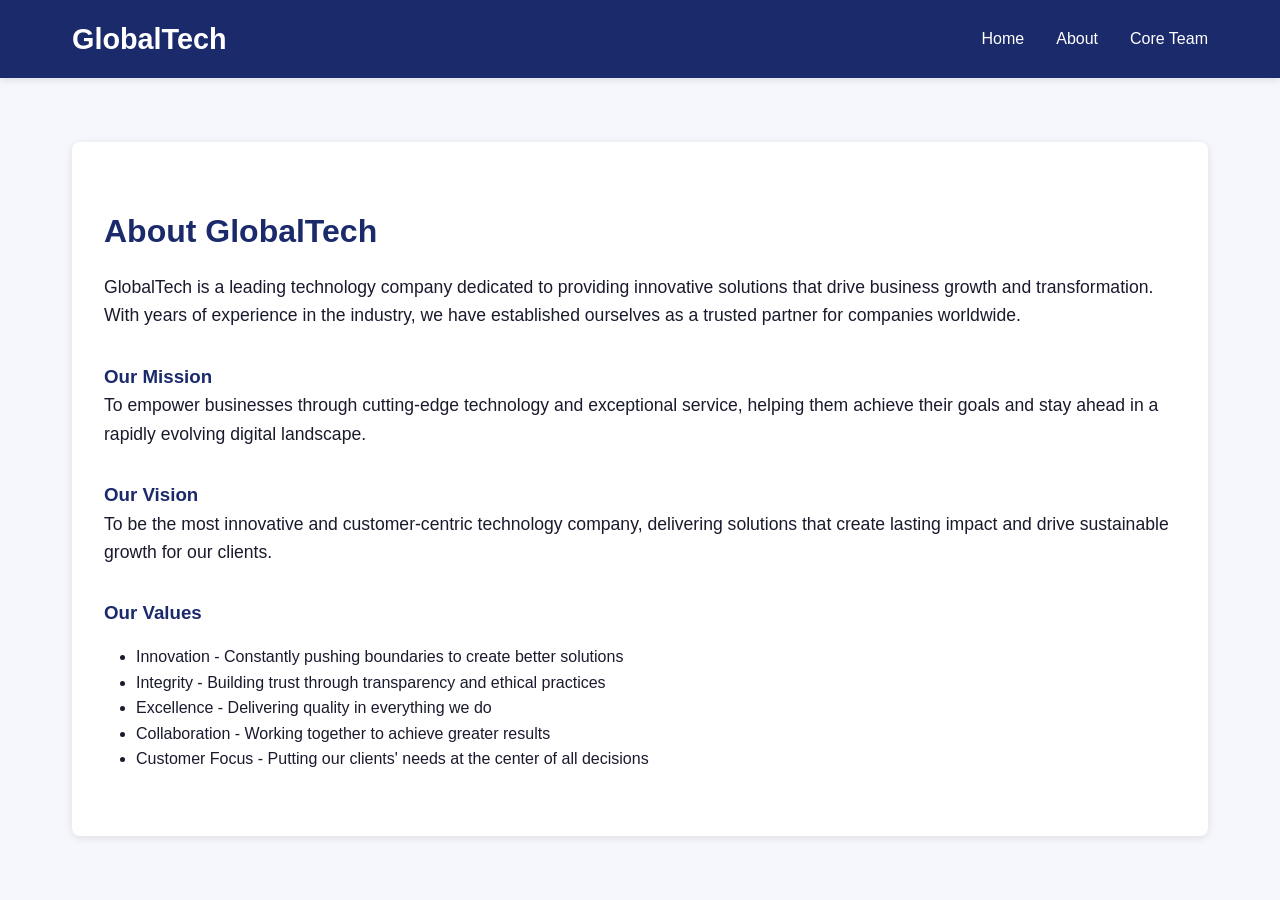
==== about.html @ 8118bec9 "testing UI Layout" ====
<!DOCTYPE html>
<html lang="en">
  <head>
    <meta charset="UTF-8">
    <meta name="viewport" content="width=device-width, initial-scale=1.0">
    <link rel="stylesheet" href="style/index.css">
    <link rel="stylesheet" href="style/mediaquery.css">
    <title>About - GlobalTech</title>
  </head>
  <body>
    <!-- Navbar -->
    <nav class="navbar">
      <div class="navbar-container">
        <!-- Logo -->
        <div class="navbar-logo">
          <a href="index.html" class="logo">GlobalTech</a>
        </div>
        
        <!-- Hamburger Menu -->
        <div class="hamburger" id="hamburger">
          <span></span>
          <span></span>
          <span></span>
        </div>
        
        <!-- Navigation Links -->
        <ul class="nav-menu" id="nav-menu">
          <li class="nav-item"><a href="index.html" class="nav-link">Home</a></li>
          <li class="nav-item"><a href="about.html" class="nav-link">About</a></li>
          <li class="nav-item"><a href="core-team.html" class="nav-link">Core Team</a></li>
        </ul>
      </div>
    </nav>
    
    <!-- Main Content -->
    <main>
      <section class="section">
        <h2>About GlobalTech</h2>
        <p>GlobalTech is a leading technology company dedicated to providing innovative solutions that drive business growth and transformation. With years of experience in the industry, we have established ourselves as a trusted partner for companies worldwide.</p>
        
        <h3 style="color: var(--color-dominant); margin-top: 2rem;">Our Mission</h3>
        <p>To empower businesses through cutting-edge technology and exceptional service, helping them achieve their goals and stay ahead in a rapidly evolving digital landscape.</p>
        
        <h3 style="color: var(--color-dominant); margin-top: 2rem;">Our Vision</h3>
        <p>To be the most innovative and customer-centric technology company, delivering solutions that create lasting impact and drive sustainable growth for our clients.</p>
        
        <h3 style="color: var(--color-dominant); margin-top: 2rem;">Our Values</h3>
        <ul style="margin-left: 2rem; margin-top: 1rem;">
          <li>Innovation - Constantly pushing boundaries to create better solutions</li>
          <li>Integrity - Building trust through transparency and ethical practices</li>
          <li>Excellence - Delivering quality in everything we do</li>
          <li>Collaboration - Working together to achieve greater results</li>
          <li>Customer Focus - Putting our clients' needs at the center of all decisions</li>
        </ul>
      </section>
    </main>
    
    <script src="script.js"></script>
  </body>
</html>
---- style/index.css ----
:root {
  --color-dominant: #1B2A6B;
  --color-subdominant: #2E45B8;
  --color-child: #5A72E0;
  --color-accent: #3DA9FC;
  --color-bg: #F5F7FC;
  --color-text: #1A1A2E;
}

* {
  margin: 0;
  padding: 0;
  box-sizing: border-box;
}

body {
  color: var(--color-text);
  background-color: var(--color-bg);
  font-family: 'Segoe UI', Tahoma, Geneva, Verdana, sans-serif;
  line-height: 1.6;
}

/* Navbar Styles */
.navbar {
  background-color: var(--color-dominant);
  padding: 0;
  position: sticky;
  top: 0;
  z-index: 100;
  box-shadow: 0 2px 8px rgba(0, 0, 0, 0.1);
}

.navbar-container {
  max-width: 1200px;
  margin: 0 auto;
  display: flex;
  justify-content: space-between;
  align-items: center;
  padding: 1rem 2rem;
}

.navbar-logo {
  flex-shrink: 0;
}

.logo {
  color: white;
  font-size: 1.8rem;
  font-weight: bold;
  text-decoration: none;
  transition: color 0.3s ease;
}

.logo:hover {
  color: var(--color-accent);
}

.nav-menu {
  display: flex;
  list-style: none;
  gap: 2rem;
}

.nav-item {
  position: relative;
}

.nav-link {
  color: white;
  text-decoration: none;
  font-size: 1rem;
  font-weight: 500;
  transition: color 0.3s ease;
  padding-bottom: 0.25rem;
}

.nav-link:hover {
  color: var(--color-accent);
  border-bottom: 2px solid var(--color-accent);
}

/* Hamburger Menu */
.hamburger {
  display: none;
  flex-direction: column;
  cursor: pointer;
  gap: 5px;
}

.hamburger span {
  width: 25px;
  height: 3px;
  background-color: white;
  border-radius: 3px;
  transition: all 0.3s ease;
}

.hamburger.active span:nth-child(1) {
  transform: rotate(45deg) translate(12px, 12px);
}

.hamburger.active span:nth-child(2) {
  opacity: 0;
}

.hamburger.active span:nth-child(3) {
  transform: rotate(-45deg) translate(6px, -8px);
}

/* Main Content */
main {
  max-width: 1200px;
  margin: 0 auto;
  padding: 2rem;
}

.section {
  padding: 4rem 2rem;
  margin: 2rem 0;
  background: white;
  border-radius: 8px;
  box-shadow: 0 2px 8px rgba(0, 0, 0, 0.1);
}

.section h2 {
  color: var(--color-dominant);
  margin-bottom: 1rem;
  font-size: 2rem;
}

.section p {
  font-size: 1.1rem;
  color: var(--color-text);
}
---- style/mediaquery.css ----
/* Mobile Responsive Styles */

/* Tablets and small devices (768px and below) */
@media (max-width: 768px) {
  .navbar-container {
    padding: 1rem;
  }

  .logo {
    font-size: 1.5rem;
  }

  .hamburger {
    display: flex;
  }

  .nav-menu {
    position: absolute;
    top: 70px;
    left: 0;
    right: 0;
    flex-direction: column;
    background-color: rgba(46, 69, 184, 0.95);
    width: 100%;
    text-align: left;
    transition: 0.3s ease;
    gap: 0;
    list-style: none;
    padding: 0.5rem 0;
    box-shadow: 0 8px 16px rgba(0, 0, 0, 0.1);
    transform: translateY(-100%);
    opacity: 0;
    visibility: hidden;
  }

  .nav-menu.active {
    transform: translateY(0);
    opacity: 1;
    visibility: visible;
  }

  .nav-item {
    width: 100%;
    padding: 0.5rem 0;
    border-bottom: 1px solid rgba(255, 255, 255, 0.1);
  }

  .nav-item:last-child {
    border-bottom: none;
  }

  .nav-link {
    display: block;
    width: 100%;
    padding: 0.75rem 1.5rem;
    color: white;
  }

  .nav-link:hover {
    background-color: var(--color-child);
    border-bottom: none;
  }

  .section {
    padding: 2rem 1rem;
    margin: 1rem 0;
  }

  .section h2 {
    font-size: 1.5rem;
  }

  main {
    padding: 1rem;
  }
}

/* Mobile devices (480px and below) */
@media (max-width: 480px) {
  .navbar-container {
    padding: 0.8rem;
  }

  .logo {
    font-size: 1.2rem;
  }

  .nav-menu {
    top: 60px;
    padding: 1.5rem 0;
  }

  .section {
    padding: 1.5rem 1rem;
  }

  .section h2 {
    font-size: 1.3rem;
  }

  .section p {
    font-size: 1rem;
  }
}
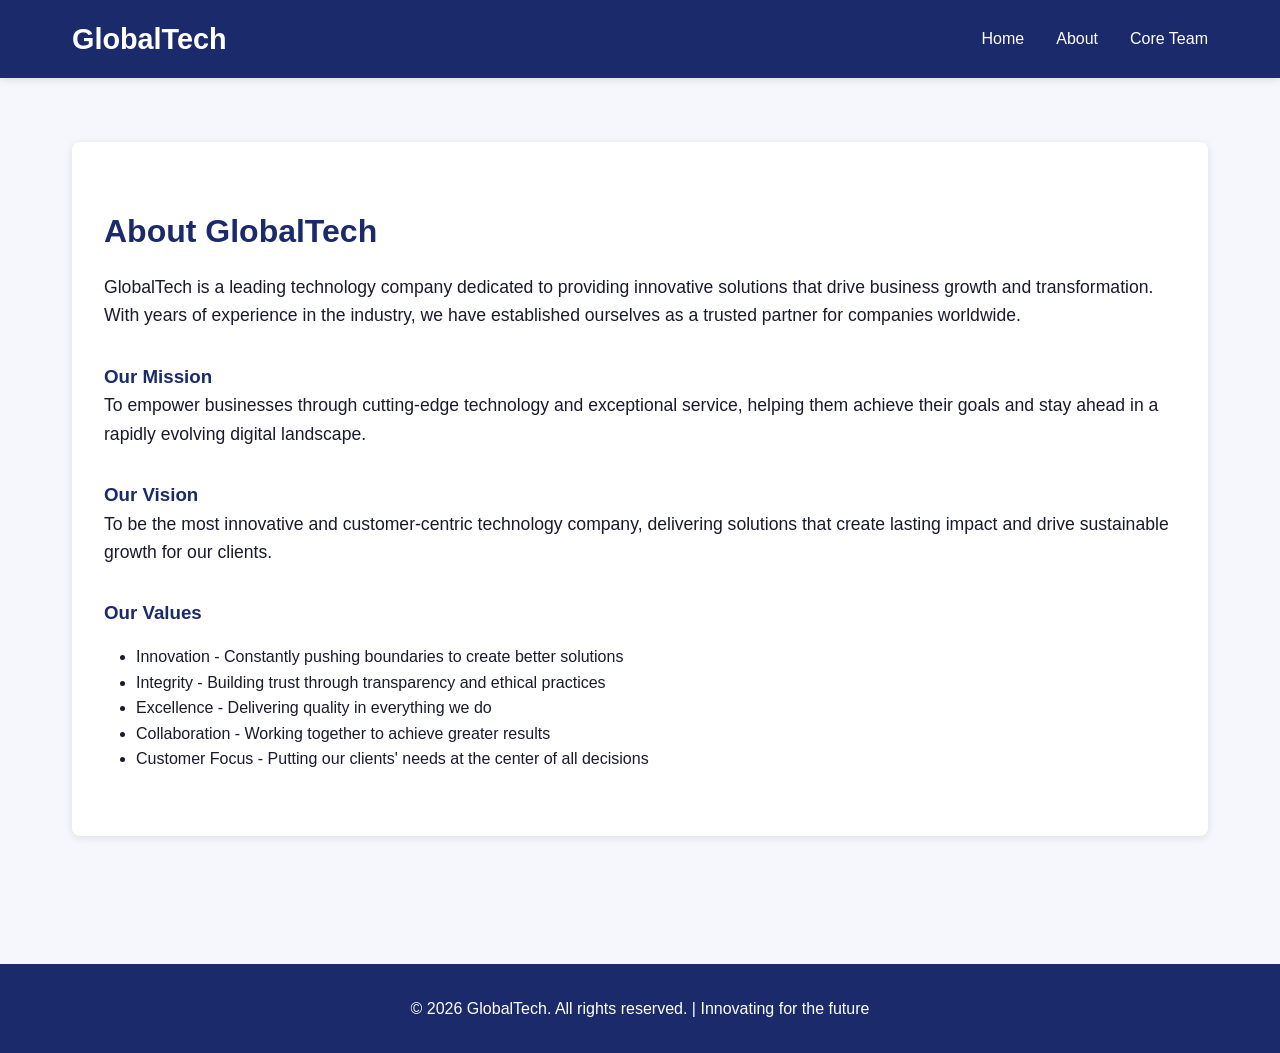
==== commit 909472f8: "added bootstrap folder" ====
--- a/about.html
+++ b/about.html
@@ -55,6 +55,11 @@
       </section>
     </main>
     
+    <!-- Footer -->
+    <footer>
+      <p>&copy; 2026 GlobalTech. All rights reserved. | Innovating for the future</p>
+    </footer>
+    
     <script src="script.js"></script>
   </body>
 </html>
--- a/style/index.css
+++ b/style/index.css
@@ -122,6 +122,21 @@
   box-shadow: 0 2px 8px rgba(0, 0, 0, 0.1);
 }
 
+.section:nth-child(even) {
+  background-color: var(--color-subdominant);
+  color: white;
+}
+
+.section:nth-child(even) h2,
+.section:nth-child(even) h3 {
+  color: white;
+}
+
+.section:nth-child(even) p,
+.section:nth-child(even) li {
+  color: #f0f2f5;
+}
+
 .section h2 {
   color: var(--color-dominant);
   margin-bottom: 1rem;
@@ -131,4 +146,18 @@
 .section p {
   font-size: 1.1rem;
   color: var(--color-text);
+}
+
+/* Footer Styles */
+footer {
+  background-color: var(--color-dominant);
+  color: white;
+  text-align: center;
+  padding: 2rem;
+  margin-top: 4rem;
+}
+
+footer p {
+  color: white;
+  margin: 0;
 }
--- a/style/mediaquery.css
+++ b/style/mediaquery.css
@@ -20,7 +20,7 @@
     left: 0;
     right: 0;
     flex-direction: column;
-    background-color: rgba(46, 69, 184, 0.95);
+    background-color: rgba(27, 42, 107, 0.95);
     width: 100%;
     text-align: left;
     transition: 0.3s ease;
@@ -73,6 +73,11 @@
   main {
     padding: 1rem;
   }
+
+  footer {
+    padding: 1.5rem;
+    font-size: 0.9rem;
+  }
 }
 
 /* Mobile devices (480px and below) */
@@ -101,4 +106,9 @@
   .section p {
     font-size: 1rem;
   }
+
+  footer {
+    padding: 1.2rem;
+    font-size: 0.85rem;
+  }
 }
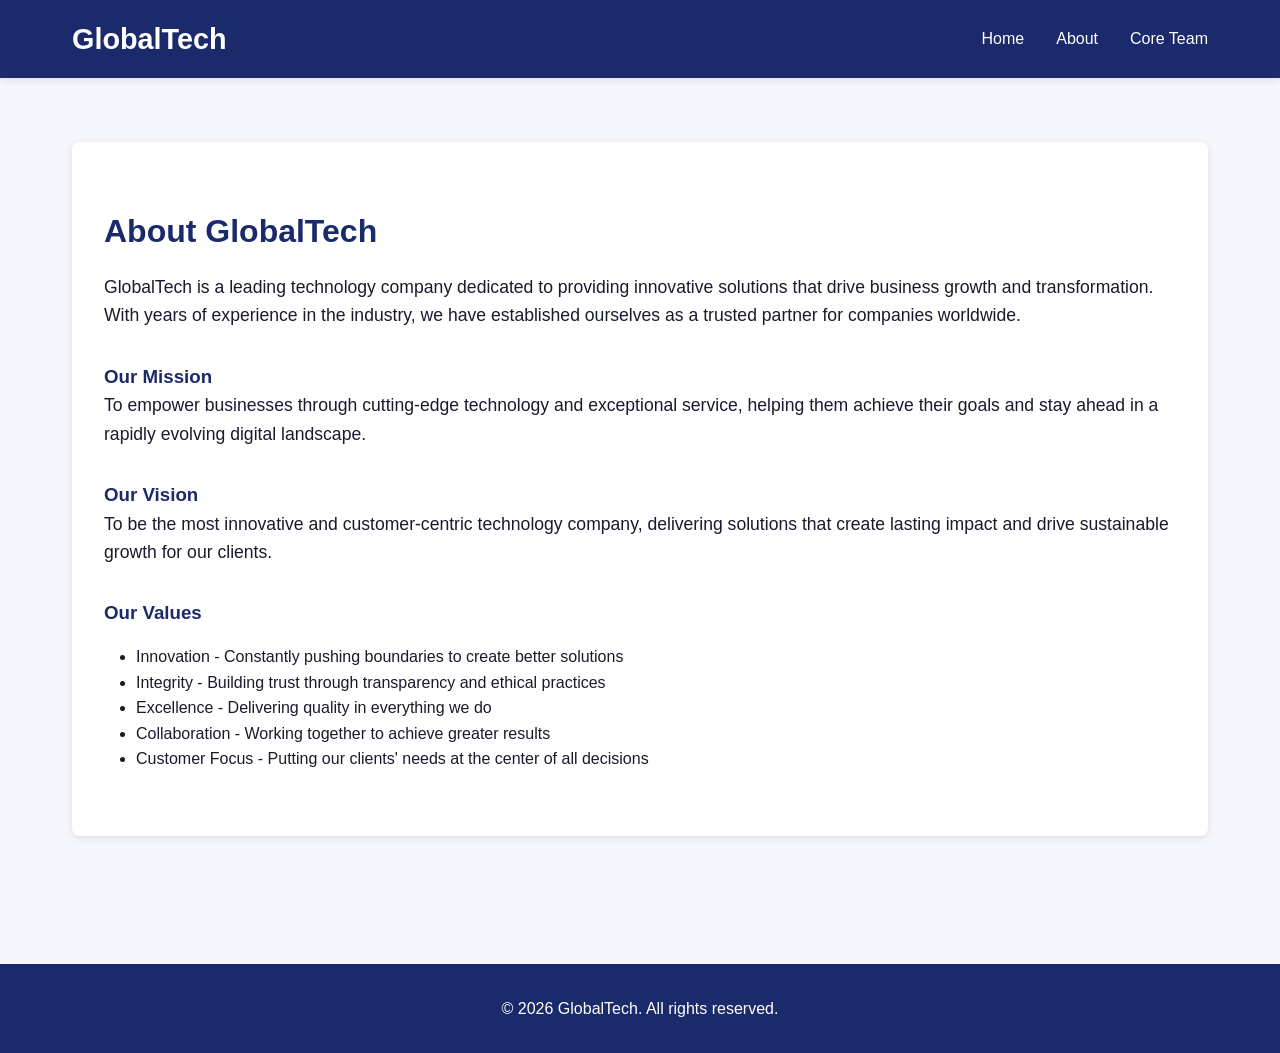
==== commit 3def01e2: "eddited the footer" ====
--- a/about.html
+++ b/about.html
@@ -57,7 +57,7 @@
     
     <!-- Footer -->
     <footer>
-      <p>&copy; 2026 GlobalTech. All rights reserved. | Innovating for the future</p>
+      <p>&copy; 2026 GlobalTech. All rights reserved.</p>
     </footer>
     
     <script src="script.js"></script>
